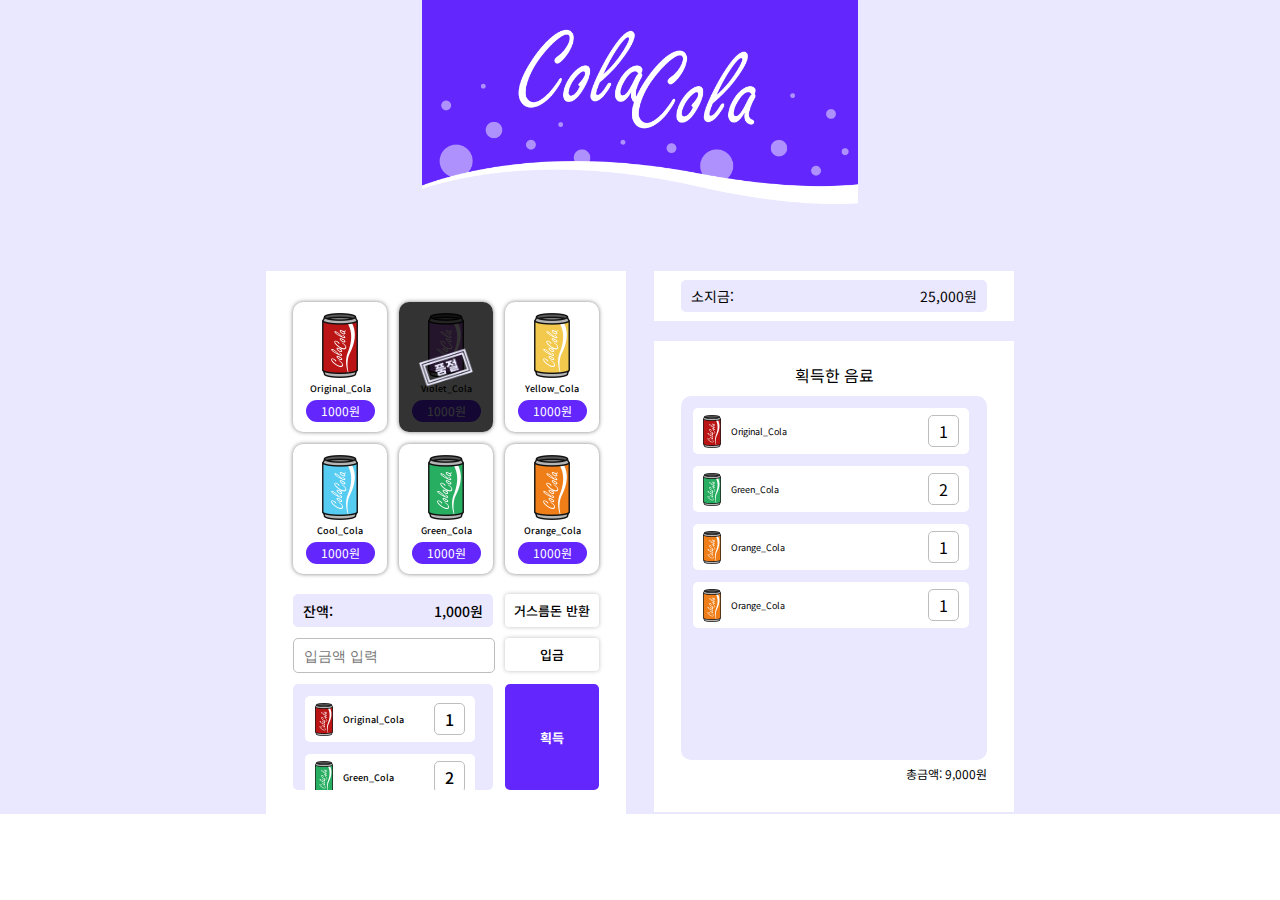
==== vending_task/index.html @ 1f2b5acc "Create :: vending_task" ====
<!DOCTYPE html>
<html lang="ko">
<head>
    <meta charset="UTF-8">
    <meta http-equiv="X-UA-Compatible" content="IE=edge">
    <meta name="viewport" content="width=device-width, initial-scale=1.0">
    <link rel="preconnect" href="https://fonts.googleapis.com/%22%3E">
    <link rel="preconnect" href="https://fonts.gstatic.com/" crossorigin>
    <link href="https://fonts.googleapis.com/css2?family=Noto+Sans+KR:wght@500;700&display=swap" rel="stylesheet">
    <link rel="stylesheet" href="./resource/style/reset.css">
    <link rel="stylesheet" href="./resource/style/style.css">
    <title>cola cola</title>
</head>
<body>
    <div id="app">
        <h1 class="tit-app ir">cola cola</h1>
        <img src="./resource/img/Logo_img.png" alt="cola cola" class="logo">
        <main>
            <section class="vending-machine">
                <h2 class="ir">자판기 화면</h2>
                <ul class="list-item">                    
                    <li>
                        <button class="btn-item" data-item="Original Cola">
                            <img src="./resource/img/Original_Cola.png" alt="Original_Cola" class="img-item">
                            <strong class="tit-item">Original_Cola</strong>
                            <span class="txt-item">1000원</span>
                        </button>
                    </li>
                    <li>
                        <button class="btn-item soldout" data-item="Violet Cola">
                            <img src="./resource/img/Violet_Cola.png" alt="Violet_Cola" class="img-item">
                            <strong class="tit-item">Violet_Cola</strong>
                            <span class="txt-item">1000원</span>
                            <span class="txt-soldout"></span>
                        </button>
                    </li>
                    <li>
                        <button class="btn-item" data-item="Yellow Cola">
                            <img src="./resource/img/Yellow_Cola.png" alt="Yellow_Cola" class="img-item">
                            <strong class="tit-item">Yellow_Cola</strong>
                            <span class="txt-item">1000원</span>
                        </button>
                    </li>

                    <li>
                        <button class="btn-item" data-item="Cool Cola">
                            <img src="./resource/img/Cool_Cola.png" alt="Cool_Cola" class="img-item">
                            <strong class="tit-item">Cool_Cola</strong>
                            <span class="txt-item">1000원</span>
                        </button>
                    </li>
                    <li>
                        <button class="btn-item" data-item="Green Cola">
                            <img src="./resource/img/Green_Cola.png" alt="Green_Cola" class="img-item">
                            <strong class="tit-item">Green_Cola</strong>
                            <span class="txt-item">1000원</span>
                        </button>
                    </li>
                    <li>
                        <button class="btn-item" data-item="Orange Cola">
                            <img src="./resource/img/Orange_Cola.png" alt="Orange_Cola" class="img-item">
                            <strong class="tit-item">Orange_Cola</strong>
                            <span class="txt-item">1000원</span>
                        </button>
                    </li>
    
                </ul>
                <div class="cont-money">
                    <div class="info-price">잔액: <span class="txt-price">1,000원</span> </div>
                    <button class="btn-return">거스름돈 반환</button>
                </div>
                <div class="cont-put">
                    <input type="number" class="inp-put" placeholder="입금액 입력">
                    <button class="btn-pay">입금</button>
                </div>
                <div class="cont-getItem">
                    <strong class="ir">선택한 음료</strong>
                    <ul class="list-getItem">
                        <li>
                            <img src="./resource/img/Original_Cola.png" alt="" class="img-item">
                            <strong class="txt-item">Original_Cola</strong>
                            <span class="num-counter">1</span>
                        </li>
                        <li>
                            <img src="./resource/img/Green_Cola.png" alt="Green_Cola" class="img-item">
                            <strong class="txt-item">Green_Cola</strong>
                            <span class="num-counter">2</span>
                        </li>
                        <li>
                            <img src="./resource/img/Orange_Cola.png" alt="Orange_Cola" class="img-item">
                            <strong class="txt-item">Orange_Cola</strong>
                            <span class="num-counter">1</span>
                        </li>
                    </ul>
                    <button class="btn-getItem">획득</button>
                </div>
            </section>
            <section class="my-info">
                <h2 class="ir">나의 정보 화면</h2>
                <div class="cont-mymoney">
                    <div class="info-mymoney">소지금: <span class="txt-mymoney">25,000원</span></div>
                </div>
                <div class="cont-getItem">
                    <strong class="txt-getItem">획득한 음료</strong>
                    <ul class="list-getItem">
                        <li>
                            <img src="./resource/img/Original_Cola.png" alt="" class="img-item">
                            <strong class="txt-item">Original_Cola</strong>
                            <span class="num-counter">1</span>
                        </li>
                        <li>
                            <img src="./resource/img/Green_Cola.png" alt="Green_Cola" class="img-item">
                            <strong class="txt-item">Green_Cola</strong>
                            <span class="num-counter">2</span>
                        </li>
                        <li>
                            <img src="./resource/img/Orange_Cola.png" alt="Orange_Cola" class="img-item">
                            <strong class="txt-item">Orange_Cola</strong>
                            <span class="num-counter">1</span>
                        </li>
                        <li>
                            <img src="./resource/img/Orange_Cola.png" alt="Orange_Cola" class="img-item">
                            <strong class="txt-item">Orange_Cola</strong>
                            <span class="num-counter">1</span>
                        </li>
                    </ul>
                    <p class="info-totalmoney">총금액: <span class="txt-totalmoney">9,000원</span></p>
                </div>
            </section>
        </main>
        
    </div>
</body>
</html>
---- vending_task/resource/style/style.css ----
:root {
    --color-main: #6327FE;
    --color-backmain: #EAE8FE;
}

#app {
    display: flex;
    flex-wrap: wrap;
    flex-direction: column;
    background-color: var(--color-backmain);
    font-family: 'Noto Sans KR', sans-serif;
}
.ir {
    display: block;
    overflow: hidden;
    position: absolute;
    text-indent: -9999px;
    font-size: 1px;
    line-height: 0;
    color: transparent;

}
.logo {
    width: 436px;
    height: 204px;
    object-fit: cover;
    margin: 0 auto 67px;

}

/* main css */
main {
    display: flex;
    justify-content: center;
    gap: 0 28px;
    align-items: flex-start;
}
main .vending-machine{
    background-color: white;
    width: 360px;
    padding: 31px 27px 24px ;
    box-sizing: border-box;
}

/* vending-machine */
.vending-machine .list-item {
    display: flex;
    justify-content: space-between;
    flex-wrap: wrap;
    margin-bottom: 20px;
}
.vending-machine .list-item li {
    width: 94px;
    height: 130px;
    box-shadow: 0 0 4px rgba(0, 0, 0, 0.5);
    /* border: 3px solid var(--color-main); */
    border-radius: 10px;
    text-align: center;
    position: relative;
}
.vending-machine .list-item li:active::before {
    display: block;
    position: absolute;
    content: '';
    width: 100%;
    height: 100%;
    top: 0;
    left: 0;
    border: 3px solid var(--color-main);
    border-radius: 10px;
    box-sizing: border-box;
}
.vending-machine .list-item li .btn-item {
    display: flex;
    flex-direction: column;
    align-items: center;
    margin: 0 auto;

}
.vending-machine .list-item li .btn-item.soldout .txt-soldout::before {
    content: '';
    display: block;
    position: absolute;
    width: 100%;
    height: 100%;
    top: 0;
    left: 0;
    z-index: 1;
    border-radius: 10px;
    background: no-repeat center / 58px 45px url(../img/Sold-out.png) rgba(0, 0, 0, 0.8);
}
.list-item .soldout {
    pointer-events: none;
}
.vending-machine .list-item li:nth-child(3)~li {
    margin-top: 12px;
}

.vending-machine .list-item li .img-item {
    width: 36px;
    height: 65px;
    padding-top: 11px;
    padding-bottom: 6px;
}
.vending-machine .list-item li .tit-item {
    font-size: 9px;
    font-weight: 500;
    padding-bottom: 7px;
}
.vending-machine .list-item li .txt-item {
    font-size: 12px;
    padding: 5px 15px;
    background-color: var(--color-main);
    color: white;
    border-radius: 50px;;
}
.vending-machine .cont-money, .vending-machine .cont-put, .vending-machine .cont-getItem{
    display: flex;
    justify-content: space-between;
    font-weight: 500;

}
.vending-machine .cont-money, .vending-machine .cont-put{
    margin-bottom: 11px;
}

.vending-machine .cont-money .info-price {
    width: 200px;
    height: 33px;
    box-sizing: border-box;
    padding: 0 10px;
    background-color: var(--color-backmain);
    font-size: 14px;
    border-radius: 5px;
    align-items: center;
    display: flex;
    justify-content: space-between;
}
.vending-machine .cont-money .btn-return, .cont-put .btn-pay {
    width: 94px;
    height: 33px;
    font-size: 13px;
    box-shadow: 0px 0 4px #00000040;
    border-radius: 4px;
}
.vending-machine .cont-put .inp-put {
    width: 180px;
    height: 21px;
    font-size: 14px;
    padding: 6px 10px;
    border-radius: 5px;
    border: 1px solid #BDBDBD;
}
.vending-machine .cont-getItem .list-getItem {
    width: 200px;
    height: 106px;
    border-radius: 5px;
    background-color: var(--color-backmain);
    overflow: scroll;
}
.vending-machine .cont-getItem .list-getItem li{
    border-radius: 5px;
    width: 170px;
    height: 46px;
    background-color: white;
    margin: 12px 0 0 12px;
    display: flex;
    align-items: center;
}
.vending-machine .cont-getItem .img-item,  .my-info .cont-getItem .img-item{
    width: 18px;
    height: 33px;
    padding: 0 10px;
}
.vending-machine .cont-getItem .txt-item, .my-info .cont-getItem .txt-item {
    font-size: 9px;
    width: 73px;
}
.vending-machine .cont-getItem .num-counter{
    width: 30px;
    height: 30px;
    border: 1px solid #BDBDBD;
    border-radius: 5px;
    align-items: center;
    text-align: center;
    display: inline-grid;
    margin-right: 10px;
    margin-left: 21px;
}
.vending-machine .cont-getItem .btn-getItem {
    background-color: var(--color-main);
    width: 94px;
    height: 106px;
    color: white;
    font-size: 13px;
    font-weight: 700;
    border-radius: 5px;
}

/* my-info css */
main .my-info {
    width: 360px;
    box-sizing: border-box;
    background-color: white;
    padding-bottom: 26px;
}
.my-info .cont-mymoney {
    height: 50px;
    background-color: white;
    align-items: center;
    display: flex;
    justify-content: center;
}

.my-info .cont-mymoney .info-mymoney {
    height: 32px;
    width: 306px;
    background-color: var(--color-backmain);
    align-items: center;
    font-size: 14px;
    border-radius: 5px;
    align-items: center;
    display: flex;
    justify-content: space-between;
    padding: 0 10px;
    box-sizing: border-box;
    
}
.my-info .cont-getItem {
    background-color: white;
    padding: 26px 27px;
    border-top: 20px solid #EAE8FE;
}
.my-info .cont-getItem .txt-getItem {
    display: block;
    text-align: center;
    margin-bottom: 13px;
}
.my-info .cont-getItem .list-getItem {
    width: 306px;
    height: 364px;
    background-color: var(--color-backmain);
    overflow: scroll;
    border-radius: 10px;
}
.my-info .cont-getItem .list-getItem li{
    border-radius: 5px;
    width: 276px;
    height: 46px;
    background-color: white;
    margin: 12px 0 0 12px;
    display: flex;
    align-items: center;
}
.my-info .cont-getItem .num-counter{
    width: 30px;
    height: 30px;
    border: 1px solid #BDBDBD;
    border-radius: 5px;
    align-items: center;
    text-align: center;
    display: inline-grid;
    margin-right: 10px;
    margin-left: 127px;
}
.my-info .info-totalmoney{
    float: right;
    font-size: 12px;
    margin-top: 8px;
}
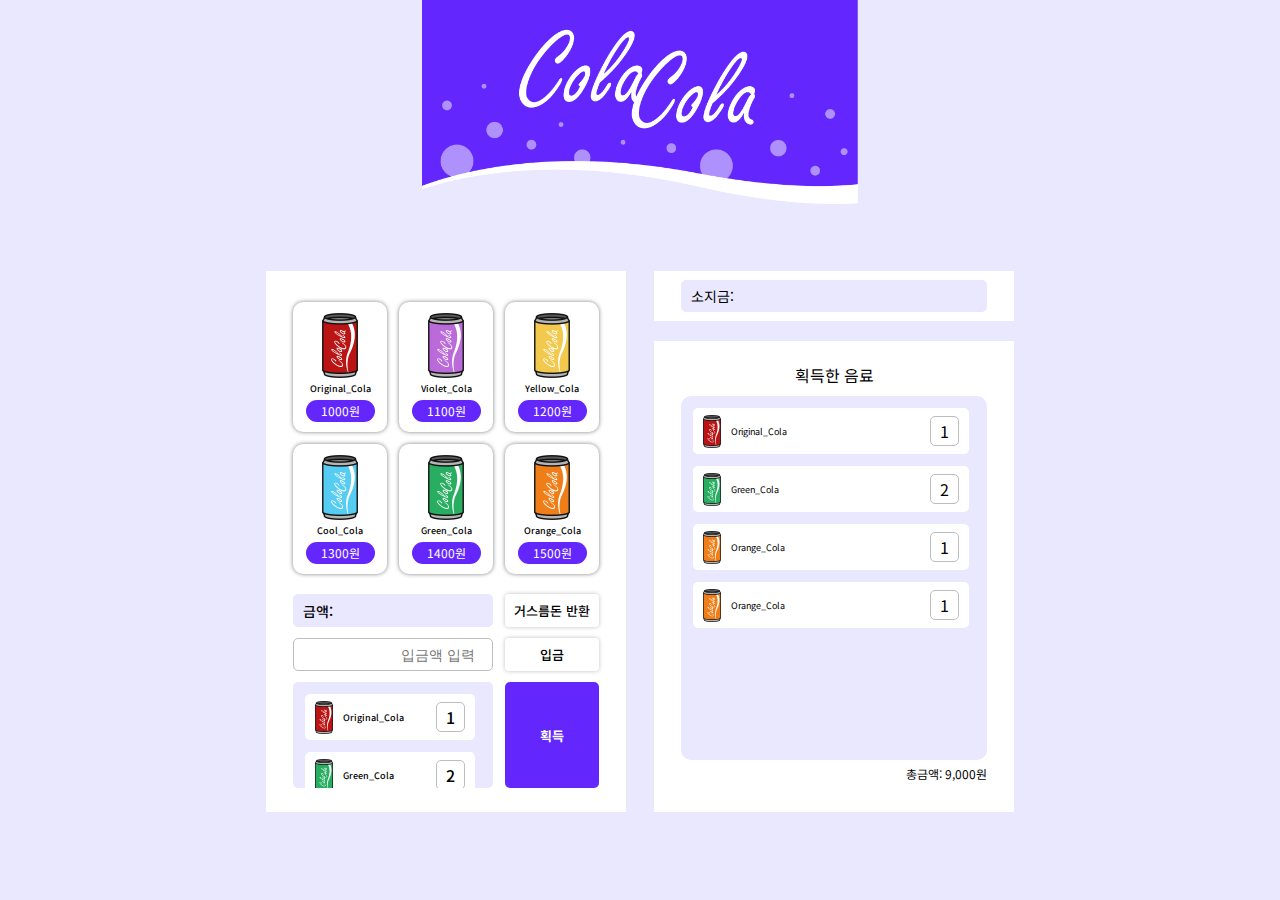
==== commit 50b88913: "Update :: json 데이터 추가 및 JS로 데이터 받기" ====
--- a/vending_task/index.html
+++ b/vending_task/index.html
@@ -1,134 +1,123 @@
 <!DOCTYPE html>
 <html lang="ko">
-<head>
-    <meta charset="UTF-8">
-    <meta http-equiv="X-UA-Compatible" content="IE=edge">
-    <meta name="viewport" content="width=device-width, initial-scale=1.0">
-    <link rel="preconnect" href="https://fonts.googleapis.com/%22%3E">
-    <link rel="preconnect" href="https://fonts.gstatic.com/" crossorigin>
-    <link href="https://fonts.googleapis.com/css2?family=Noto+Sans+KR:wght@500;700&display=swap" rel="stylesheet">
-    <link rel="stylesheet" href="./resource/style/reset.css">
-    <link rel="stylesheet" href="./resource/style/style.css">
+  <head>
+    <meta charset="UTF-8" />
+    <meta http-equiv="X-UA-Compatible" content="IE=edge" />
+    <meta name="viewport" content="width=device-width, initial-scale=1.0" />
+    <link rel="preconnect" href="https://fonts.googleapis.com/%22%3E" />
+    <link rel="preconnect" href="https://fonts.gstatic.com/" crossorigin />
+    <link
+      href="https://fonts.googleapis.com/css2?family=Noto+Sans+KR:wght@500;700&display=swap"
+      rel="stylesheet"
+    />
+    <link rel="stylesheet" href="./resource/style/reset.css" />
+    <link rel="stylesheet" href="./resource/style/style.css" />
+    <script defer src="./resource/js/machine.js"></script>
     <title>cola cola</title>
-</head>
-<body>
+  </head>
+  <body>
     <div id="app">
-        <h1 class="tit-app ir">cola cola</h1>
-        <img src="./resource/img/Logo_img.png" alt="cola cola" class="logo">
-        <main>
-            <section class="vending-machine">
-                <h2 class="ir">자판기 화면</h2>
-                <ul class="list-item">                    
-                    <li>
-                        <button class="btn-item" data-item="Original Cola">
-                            <img src="./resource/img/Original_Cola.png" alt="Original_Cola" class="img-item">
-                            <strong class="tit-item">Original_Cola</strong>
-                            <span class="txt-item">1000원</span>
-                        </button>
-                    </li>
-                    <li>
-                        <button class="btn-item soldout" data-item="Violet Cola">
-                            <img src="./resource/img/Violet_Cola.png" alt="Violet_Cola" class="img-item">
-                            <strong class="tit-item">Violet_Cola</strong>
-                            <span class="txt-item">1000원</span>
-                            <span class="txt-soldout"></span>
-                        </button>
-                    </li>
-                    <li>
-                        <button class="btn-item" data-item="Yellow Cola">
-                            <img src="./resource/img/Yellow_Cola.png" alt="Yellow_Cola" class="img-item">
-                            <strong class="tit-item">Yellow_Cola</strong>
-                            <span class="txt-item">1000원</span>
-                        </button>
-                    </li>
-
-                    <li>
-                        <button class="btn-item" data-item="Cool Cola">
-                            <img src="./resource/img/Cool_Cola.png" alt="Cool_Cola" class="img-item">
-                            <strong class="tit-item">Cool_Cola</strong>
-                            <span class="txt-item">1000원</span>
-                        </button>
-                    </li>
-                    <li>
-                        <button class="btn-item" data-item="Green Cola">
-                            <img src="./resource/img/Green_Cola.png" alt="Green_Cola" class="img-item">
-                            <strong class="tit-item">Green_Cola</strong>
-                            <span class="txt-item">1000원</span>
-                        </button>
-                    </li>
-                    <li>
-                        <button class="btn-item" data-item="Orange Cola">
-                            <img src="./resource/img/Orange_Cola.png" alt="Orange_Cola" class="img-item">
-                            <strong class="tit-item">Orange_Cola</strong>
-                            <span class="txt-item">1000원</span>
-                        </button>
-                    </li>
-    
-                </ul>
-                <div class="cont-money">
-                    <div class="info-price">잔액: <span class="txt-price">1,000원</span> </div>
-                    <button class="btn-return">거스름돈 반환</button>
-                </div>
-                <div class="cont-put">
-                    <input type="number" class="inp-put" placeholder="입금액 입력">
-                    <button class="btn-pay">입금</button>
-                </div>
-                <div class="cont-getItem">
-                    <strong class="ir">선택한 음료</strong>
-                    <ul class="list-getItem">
-                        <li>
-                            <img src="./resource/img/Original_Cola.png" alt="" class="img-item">
-                            <strong class="txt-item">Original_Cola</strong>
-                            <span class="num-counter">1</span>
-                        </li>
-                        <li>
-                            <img src="./resource/img/Green_Cola.png" alt="Green_Cola" class="img-item">
-                            <strong class="txt-item">Green_Cola</strong>
-                            <span class="num-counter">2</span>
-                        </li>
-                        <li>
-                            <img src="./resource/img/Orange_Cola.png" alt="Orange_Cola" class="img-item">
-                            <strong class="txt-item">Orange_Cola</strong>
-                            <span class="num-counter">1</span>
-                        </li>
-                    </ul>
-                    <button class="btn-getItem">획득</button>
-                </div>
-            </section>
-            <section class="my-info">
-                <h2 class="ir">나의 정보 화면</h2>
-                <div class="cont-mymoney">
-                    <div class="info-mymoney">소지금: <span class="txt-mymoney">25,000원</span></div>
-                </div>
-                <div class="cont-getItem">
-                    <strong class="txt-getItem">획득한 음료</strong>
-                    <ul class="list-getItem">
-                        <li>
-                            <img src="./resource/img/Original_Cola.png" alt="" class="img-item">
-                            <strong class="txt-item">Original_Cola</strong>
-                            <span class="num-counter">1</span>
-                        </li>
-                        <li>
-                            <img src="./resource/img/Green_Cola.png" alt="Green_Cola" class="img-item">
-                            <strong class="txt-item">Green_Cola</strong>
-                            <span class="num-counter">2</span>
-                        </li>
-                        <li>
-                            <img src="./resource/img/Orange_Cola.png" alt="Orange_Cola" class="img-item">
-                            <strong class="txt-item">Orange_Cola</strong>
-                            <span class="num-counter">1</span>
-                        </li>
-                        <li>
-                            <img src="./resource/img/Orange_Cola.png" alt="Orange_Cola" class="img-item">
-                            <strong class="txt-item">Orange_Cola</strong>
-                            <span class="num-counter">1</span>
-                        </li>
-                    </ul>
-                    <p class="info-totalmoney">총금액: <span class="txt-totalmoney">9,000원</span></p>
-                </div>
-            </section>
-        </main>
-        
+      <h1 class="tit-app ir">cola cola</h1>
+      <img src="./resource/img/Logo_img.png" alt="cola cola" class="logo" />
+      <main>
+        <section class="vending-machine">
+          <h2 class="ir">자판기 화면</h2>
+          <ul class="list-item"></ul>
+          <div class="cont-money">
+            <div class="info-price">금액: <span class="txt-price"></span></div>
+            <button class="btn-return">거스름돈 반환</button>
+          </div>
+          <div class="cont-put">
+            <input type="number" class="inp-put" placeholder="입금액 입력" />
+            <button class="btn-pay">입금</button>
+          </div>
+          <div class="cont-getItem">
+            <strong class="ir">선택한 음료</strong>
+            <ul class="list-getItem">
+              <li>
+                <img
+                  src="./resource/img/Original_Cola.png"
+                  alt=""
+                  class="img-item"
+                />
+                <strong class="txt-item">Original_Cola</strong>
+                <span class="num-counter">1</span>
+              </li>
+              <li>
+                <img
+                  src="./resource/img/Green_Cola.png"
+                  alt="Green_Cola"
+                  class="img-item"
+                />
+                <strong class="txt-item">Green_Cola</strong>
+                <span class="num-counter">2</span>
+              </li>
+              <li>
+                <img
+                  src="./resource/img/Orange_Cola.png"
+                  alt="Orange_Cola"
+                  class="img-item"
+                />
+                <strong class="txt-item">Orange_Cola</strong>
+                <span class="num-counter">1</span>
+              </li>
+            </ul>
+            <button class="btn-getItem">획득</button>
+          </div>
+        </section>
+        <section class="my-info">
+          <h2 class="ir">나의 정보 화면</h2>
+          <div class="cont-mymoney">
+            <div class="info-mymoney">
+              소지금: <span class="txt-mymoney"></span>
+            </div>
+          </div>
+          <div class="cont-getItem">
+            <strong class="txt-getItem">획득한 음료</strong>
+            <ul class="list-getItem">
+              <li>
+                <img
+                  src="./resource/img/Original_Cola.png"
+                  alt=""
+                  class="img-item"
+                />
+                <strong class="txt-item">Original_Cola</strong>
+                <span class="num-counter">1</span>
+              </li>
+              <li>
+                <img
+                  src="./resource/img/Green_Cola.png"
+                  alt="Green_Cola"
+                  class="img-item"
+                />
+                <strong class="txt-item">Green_Cola</strong>
+                <span class="num-counter">2</span>
+              </li>
+              <li>
+                <img
+                  src="./resource/img/Orange_Cola.png"
+                  alt="Orange_Cola"
+                  class="img-item"
+                />
+                <strong class="txt-item">Orange_Cola</strong>
+                <span class="num-counter">1</span>
+              </li>
+              <li>
+                <img
+                  src="./resource/img/Orange_Cola.png"
+                  alt="Orange_Cola"
+                  class="img-item"
+                />
+                <strong class="txt-item">Orange_Cola</strong>
+                <span class="num-counter">1</span>
+              </li>
+            </ul>
+            <p class="info-totalmoney">
+              총금액: <span class="txt-totalmoney">9,000원</span>
+            </p>
+          </div>
+        </section>
+      </main>
     </div>
-</body>
-</html>+  </body>
+</html>
--- a/vending_task/resource/style/style.css
+++ b/vending_task/resource/style/style.css
@@ -1,270 +1,290 @@
 :root {
-    --color-main: #6327FE;
-    --color-backmain: #EAE8FE;
-}
-
+  --color-main: #6327fe;
+  --color-backmain: #eae8fe;
+}
+* {
+  box-sizing: border-box;
+}
 #app {
-    display: flex;
-    flex-wrap: wrap;
-    flex-direction: column;
-    background-color: var(--color-backmain);
-    font-family: 'Noto Sans KR', sans-serif;
+  background-color: var(--color-backmain);
+  font-family: "Noto Sans KR", sans-serif;
+  min-height: 100vh;
 }
 .ir {
-    display: block;
-    overflow: hidden;
-    position: absolute;
-    text-indent: -9999px;
-    font-size: 1px;
-    line-height: 0;
-    color: transparent;
-
+  display: block;
+  overflow: hidden;
+  position: absolute;
+  text-indent: -9999px;
+  font-size: 1px;
+  line-height: 0;
+  color: transparent;
 }
 .logo {
-    width: 436px;
-    height: 204px;
-    object-fit: cover;
-    margin: 0 auto 67px;
-
+  display: block;
+  width: 436px;
+  height: 204px;
+  margin: 0 auto 67px;
 }
 
 /* main css */
 main {
-    display: flex;
-    justify-content: center;
-    gap: 0 28px;
-    align-items: flex-start;
-}
-main .vending-machine{
-    background-color: white;
-    width: 360px;
-    padding: 31px 27px 24px ;
-    box-sizing: border-box;
+  display: flex;
+  justify-content: center;
+  gap: 0 28px;
+  align-items: flex-start;
+  flex-wrap: wrap;
+}
+main .vending-machine {
+  background-color: white;
+  width: 360px;
+  padding: 31px 27px 24px;
 }
 
 /* vending-machine */
 .vending-machine .list-item {
-    display: flex;
-    justify-content: space-between;
-    flex-wrap: wrap;
-    margin-bottom: 20px;
+  display: flex;
+  justify-content: space-between;
+  flex-wrap: wrap;
+  margin-bottom: 20px;
 }
 .vending-machine .list-item li {
-    width: 94px;
-    height: 130px;
-    box-shadow: 0 0 4px rgba(0, 0, 0, 0.5);
-    /* border: 3px solid var(--color-main); */
-    border-radius: 10px;
-    text-align: center;
-    position: relative;
-}
-.vending-machine .list-item li:active::before {
-    display: block;
-    position: absolute;
-    content: '';
-    width: 100%;
-    height: 100%;
-    top: 0;
-    left: 0;
-    border: 3px solid var(--color-main);
-    border-radius: 10px;
-    box-sizing: border-box;
+  width: 94px;
+  height: 130px;
+  box-shadow: 0 0 4px rgba(0, 0, 0, 0.5);
+  border-radius: 10px;
+  text-align: center;
+  position: relative;
+}
+/* .vending-machine .list-item li:active::before { */
+.vending-machine .list-item .list-click::before,
+.vending-machine .list-item li .img-item.list-click::before {
+  display: block;
+  position: absolute;
+  content: "";
+  width: 100%;
+  height: 100%;
+  top: -3px;
+  left: -3px;
+  border: 3px solid var(--color-main);
+  border-radius: 10px;
 }
 .vending-machine .list-item li .btn-item {
-    display: flex;
-    flex-direction: column;
-    align-items: center;
-    margin: 0 auto;
-
+  display: flex;
+  flex-direction: column;
+  align-items: center;
+  margin: 0 auto;
 }
 .vending-machine .list-item li .btn-item.soldout .txt-soldout::before {
-    content: '';
-    display: block;
-    position: absolute;
-    width: 100%;
-    height: 100%;
-    top: 0;
-    left: 0;
-    z-index: 1;
-    border-radius: 10px;
-    background: no-repeat center / 58px 45px url(../img/Sold-out.png) rgba(0, 0, 0, 0.8);
+  content: "";
+  display: block;
+  position: absolute;
+  width: 100%;
+  height: 100%;
+  top: 0;
+  left: 0;
+  z-index: 1;
+  border-radius: 10px;
+  background: no-repeat center / 58px 45px url(../img/Sold-out.png)
+    rgba(0, 0, 0, 0.8);
 }
 .list-item .soldout {
-    pointer-events: none;
-}
-.vending-machine .list-item li:nth-child(3)~li {
-    margin-top: 12px;
-}
-
-.vending-machine .list-item li .img-item {
-    width: 36px;
-    height: 65px;
-    padding-top: 11px;
-    padding-bottom: 6px;
+  pointer-events: none;
+}
+.vending-machine .list-item li:nth-child(3) ~ li {
+  margin-top: 12px;
+}
+
+.vending-machine .list-item .img-item {
+  height: 65px;
+  margin-top: 11px;
+  margin-bottom: 6px;
 }
 .vending-machine .list-item li .tit-item {
-    font-size: 9px;
-    font-weight: 500;
-    padding-bottom: 7px;
+  font-size: 9px;
+  font-weight: 500;
+  padding-bottom: 7px;
 }
 .vending-machine .list-item li .txt-item {
-    font-size: 12px;
-    padding: 5px 15px;
-    background-color: var(--color-main);
-    color: white;
-    border-radius: 50px;;
-}
-.vending-machine .cont-money, .vending-machine .cont-put, .vending-machine .cont-getItem{
-    display: flex;
-    justify-content: space-between;
-    font-weight: 500;
-
-}
-.vending-machine .cont-money, .vending-machine .cont-put{
-    margin-bottom: 11px;
+  font-size: 12px;
+  padding: 5px 15px;
+  background-color: var(--color-main);
+  color: white;
+  border-radius: 50px;
+}
+.vending-machine .cont-money,
+.vending-machine .cont-put,
+.vending-machine .cont-getItem {
+  display: flex;
+  justify-content: space-between;
+  font-weight: 500;
+}
+.vending-machine .cont-money,
+.vending-machine .cont-put {
+  margin-bottom: 11px;
 }
 
 .vending-machine .cont-money .info-price {
-    width: 200px;
-    height: 33px;
-    box-sizing: border-box;
-    padding: 0 10px;
-    background-color: var(--color-backmain);
-    font-size: 14px;
-    border-radius: 5px;
-    align-items: center;
-    display: flex;
-    justify-content: space-between;
-}
-.vending-machine .cont-money .btn-return, .cont-put .btn-pay {
-    width: 94px;
-    height: 33px;
-    font-size: 13px;
-    box-shadow: 0px 0 4px #00000040;
-    border-radius: 4px;
+  width: 200px;
+  height: 33px;
+  padding: 0 10px;
+  margin-right: 10px;
+  background-color: var(--color-backmain);
+  font-size: 14px;
+  border-radius: 5px;
+  align-items: center;
+  display: flex;
+  justify-content: space-between;
+}
+.vending-machine .cont-money .btn-return,
+.cont-put .btn-pay {
+  width: 94px;
+  height: 33px;
+  font-size: 13px;
+  box-shadow: 0px 0 4px #00000040;
+  border-radius: 4px;
 }
 .vending-machine .cont-put .inp-put {
-    width: 180px;
-    height: 21px;
-    font-size: 14px;
-    padding: 6px 10px;
-    border-radius: 5px;
-    border: 1px solid #BDBDBD;
+  width: 200px;
+  font-size: 14px;
+  text-align: right;
+  border-radius: 5px;
+  border: 1px solid #bdbdbd;
 }
 .vending-machine .cont-getItem .list-getItem {
-    width: 200px;
-    height: 106px;
-    border-radius: 5px;
-    background-color: var(--color-backmain);
-    overflow: scroll;
-}
-.vending-machine .cont-getItem .list-getItem li{
-    border-radius: 5px;
-    width: 170px;
-    height: 46px;
-    background-color: white;
-    margin: 12px 0 0 12px;
-    display: flex;
-    align-items: center;
-}
-.vending-machine .cont-getItem .img-item,  .my-info .cont-getItem .img-item{
-    width: 18px;
-    height: 33px;
-    padding: 0 10px;
-}
-.vending-machine .cont-getItem .txt-item, .my-info .cont-getItem .txt-item {
-    font-size: 9px;
-    width: 73px;
-}
-.vending-machine .cont-getItem .num-counter{
-    width: 30px;
-    height: 30px;
-    border: 1px solid #BDBDBD;
-    border-radius: 5px;
-    align-items: center;
-    text-align: center;
-    display: inline-grid;
-    margin-right: 10px;
-    margin-left: 21px;
+  width: 200px;
+  height: 106px;
+  border-radius: 5px;
+  background-color: var(--color-backmain);
+  overflow: scroll;
+}
+.vending-machine .cont-getItem .list-getItem li {
+  border-radius: 5px;
+  width: 170px;
+  height: 46px;
+  background-color: white;
+  margin: 12px 0 0 12px;
+  display: flex;
+  align-items: center;
+}
+.vending-machine .cont-getItem .img-item,
+.my-info .cont-getItem .img-item {
+  width: 18px;
+  height: 33px;
+  margin: 0 10px;
+}
+.vending-machine .cont-getItem .txt-item,
+.my-info .cont-getItem .txt-item {
+  font-size: 9px;
+  width: 73px;
+}
+.vending-machine .cont-getItem .num-counter {
+  width: 30px;
+  height: 30px;
+  border: 1px solid #bdbdbd;
+  border-radius: 5px;
+  align-items: center;
+  text-align: center;
+  display: inline-grid;
+  margin-right: 10px;
+  margin-left: 21px;
 }
 .vending-machine .cont-getItem .btn-getItem {
-    background-color: var(--color-main);
-    width: 94px;
-    height: 106px;
-    color: white;
-    font-size: 13px;
-    font-weight: 700;
-    border-radius: 5px;
+  background-color: var(--color-main);
+  width: 94px;
+  height: 106px;
+  color: white;
+  font-size: 13px;
+  font-weight: 700;
+  border-radius: 5px;
 }
 
 /* my-info css */
 main .my-info {
-    width: 360px;
-    box-sizing: border-box;
+  width: 360px;
+  background-color: white;
+  padding-bottom: 26px;
+}
+.my-info .cont-mymoney {
+  height: 50px;
+  background-color: white;
+  align-items: center;
+  display: flex;
+  justify-content: center;
+}
+
+.my-info .cont-mymoney .info-mymoney {
+  height: 32px;
+  width: 306px;
+  background-color: var(--color-backmain);
+  align-items: center;
+  font-size: 14px;
+  border-radius: 5px;
+  align-items: center;
+  display: flex;
+  justify-content: space-between;
+  padding: 0 10px;
+  box-sizing: border-box;
+}
+.my-info .cont-getItem {
+  background-color: white;
+  padding: 26px 27px;
+  border-top: 20px solid #eae8fe;
+}
+.my-info .cont-getItem .txt-getItem {
+  display: block;
+  text-align: center;
+  margin-bottom: 13px;
+}
+.my-info .cont-getItem .list-getItem {
+  width: 306px;
+  height: 364px;
+  background-color: var(--color-backmain);
+  overflow: scroll;
+  border-radius: 10px;
+}
+.my-info .cont-getItem .list-getItem li {
+  border-radius: 5px;
+  width: 276px;
+  height: 46px;
+  background-color: white;
+  margin: 12px 0 0 12px;
+  display: flex;
+  align-items: center;
+}
+.my-info .cont-getItem .num-counter {
+  width: 30px;
+  height: 30px;
+  border: 1px solid #bdbdbd;
+  border-radius: 5px;
+  align-items: center;
+  text-align: center;
+  display: inline-grid;
+  margin-right: 10px;
+  margin-left: 127px;
+}
+.my-info .info-totalmoney {
+  float: right;
+  font-size: 12px;
+  margin-top: 8px;
+}
+
+@media screen and (max-width: 360px) {
+  #app {
     background-color: white;
-    padding-bottom: 26px;
-}
-.my-info .cont-mymoney {
-    height: 50px;
-    background-color: white;
-    align-items: center;
-    display: flex;
-    justify-content: center;
-}
-
-.my-info .cont-mymoney .info-mymoney {
-    height: 32px;
-    width: 306px;
-    background-color: var(--color-backmain);
-    align-items: center;
-    font-size: 14px;
-    border-radius: 5px;
-    align-items: center;
-    display: flex;
-    justify-content: space-between;
-    padding: 0 10px;
-    box-sizing: border-box;
-    
-}
-.my-info .cont-getItem {
-    background-color: white;
-    padding: 26px 27px;
-    border-top: 20px solid #EAE8FE;
-}
-.my-info .cont-getItem .txt-getItem {
-    display: block;
-    text-align: center;
-    margin-bottom: 13px;
-}
-.my-info .cont-getItem .list-getItem {
-    width: 306px;
-    height: 364px;
-    background-color: var(--color-backmain);
-    overflow: scroll;
-    border-radius: 10px;
-}
-.my-info .cont-getItem .list-getItem li{
-    border-radius: 5px;
-    width: 276px;
-    height: 46px;
-    background-color: white;
-    margin: 12px 0 0 12px;
-    display: flex;
-    align-items: center;
-}
-.my-info .cont-getItem .num-counter{
-    width: 30px;
-    height: 30px;
-    border: 1px solid #BDBDBD;
-    border-radius: 5px;
-    align-items: center;
-    text-align: center;
-    display: inline-grid;
-    margin-right: 10px;
-    margin-left: 127px;
-}
-.my-info .info-totalmoney{
-    float: right;
-    font-size: 12px;
-    margin-top: 8px;
-}+  }
+  .logo {
+    width: 166px;
+    height: 71.12px;
+    margin: 0 auto;
+  }
+  main .vending-machine {
+    padding: 24px 27px;
+  }
+  .my-info .cont-mymoney {
+    height: 0;
+  }
+  .my-info .cont-getItem {
+    border: none;
+    padding-top: 40px;
+  }
+}
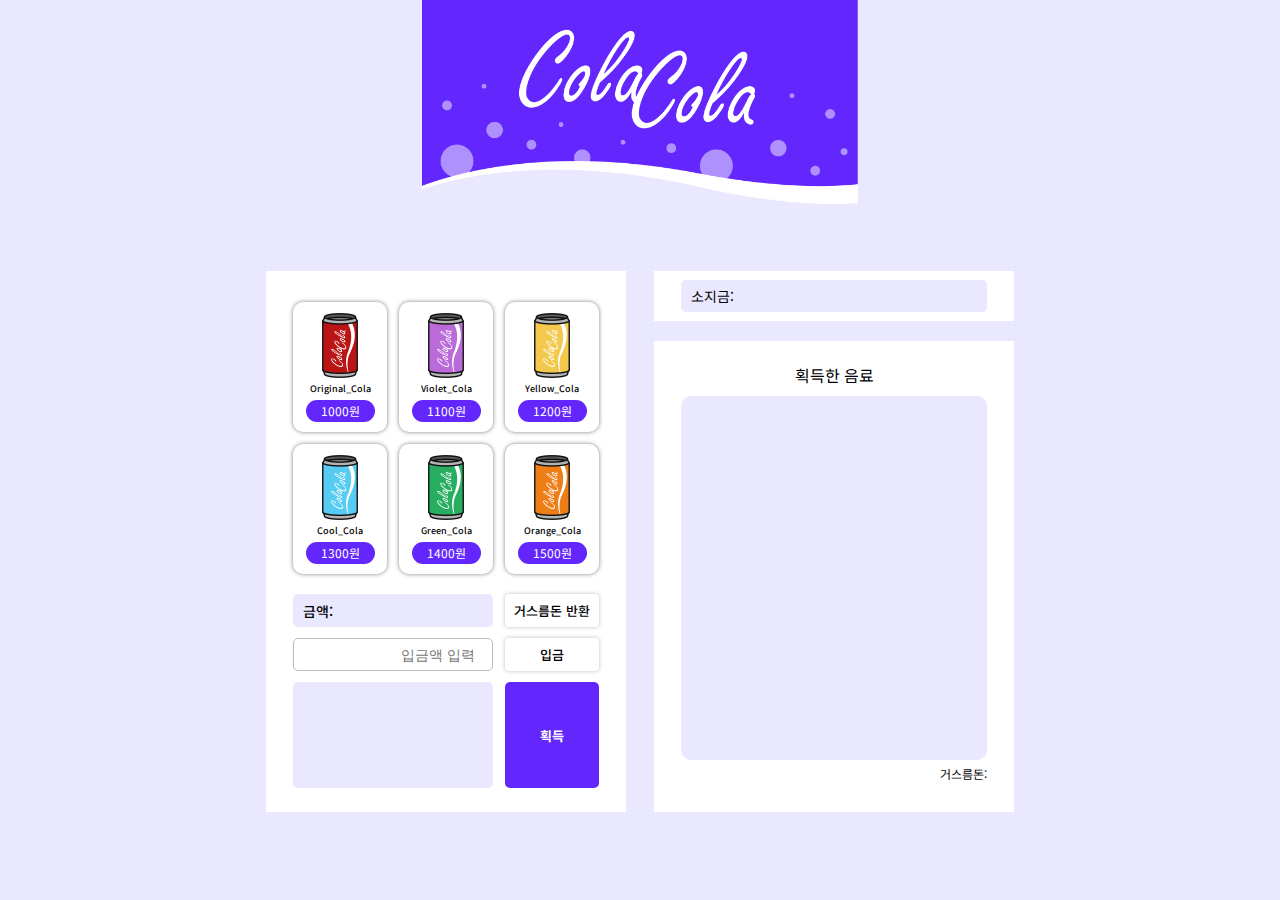
==== commit a141b63f: "Update :: 선택한 음료 리스트 업" ====
--- a/vending_task/index.html
+++ b/vending_task/index.html
@@ -34,7 +34,7 @@
           <div class="cont-getItem">
             <strong class="ir">선택한 음료</strong>
             <ul class="list-getItem">
-              <li>
+              <!-- <li>
                 <img
                   src="./resource/img/Original_Cola.png"
                   alt=""
@@ -60,7 +60,7 @@
                 />
                 <strong class="txt-item">Orange_Cola</strong>
                 <span class="num-counter">1</span>
-              </li>
+              </li> -->
             </ul>
             <button class="btn-getItem">획득</button>
           </div>
@@ -75,7 +75,7 @@
           <div class="cont-getItem">
             <strong class="txt-getItem">획득한 음료</strong>
             <ul class="list-getItem">
-              <li>
+              <!-- <li>
                 <img
                   src="./resource/img/Original_Cola.png"
                   alt=""
@@ -110,10 +110,10 @@
                 />
                 <strong class="txt-item">Orange_Cola</strong>
                 <span class="num-counter">1</span>
-              </li>
+              </li> -->
             </ul>
             <p class="info-totalmoney">
-              총금액: <span class="txt-totalmoney">9,000원</span>
+              거스름돈: <span class="txt-totalmoney"></span>
             </p>
           </div>
         </section>
--- a/vending_task/resource/style/style.css
+++ b/vending_task/resource/style/style.css
@@ -56,8 +56,7 @@
   position: relative;
 }
 /* .vending-machine .list-item li:active::before { */
-.vending-machine .list-item .list-click::before,
-.vending-machine .list-item li .img-item.list-click::before {
+.vending-machine .list-item .list-click::before {
   display: block;
   position: absolute;
   content: "";
@@ -67,6 +66,7 @@
   left: -3px;
   border: 3px solid var(--color-main);
   border-radius: 10px;
+  cursor: pointer;
 }
 .vending-machine .list-item li .btn-item {
   display: flex;
